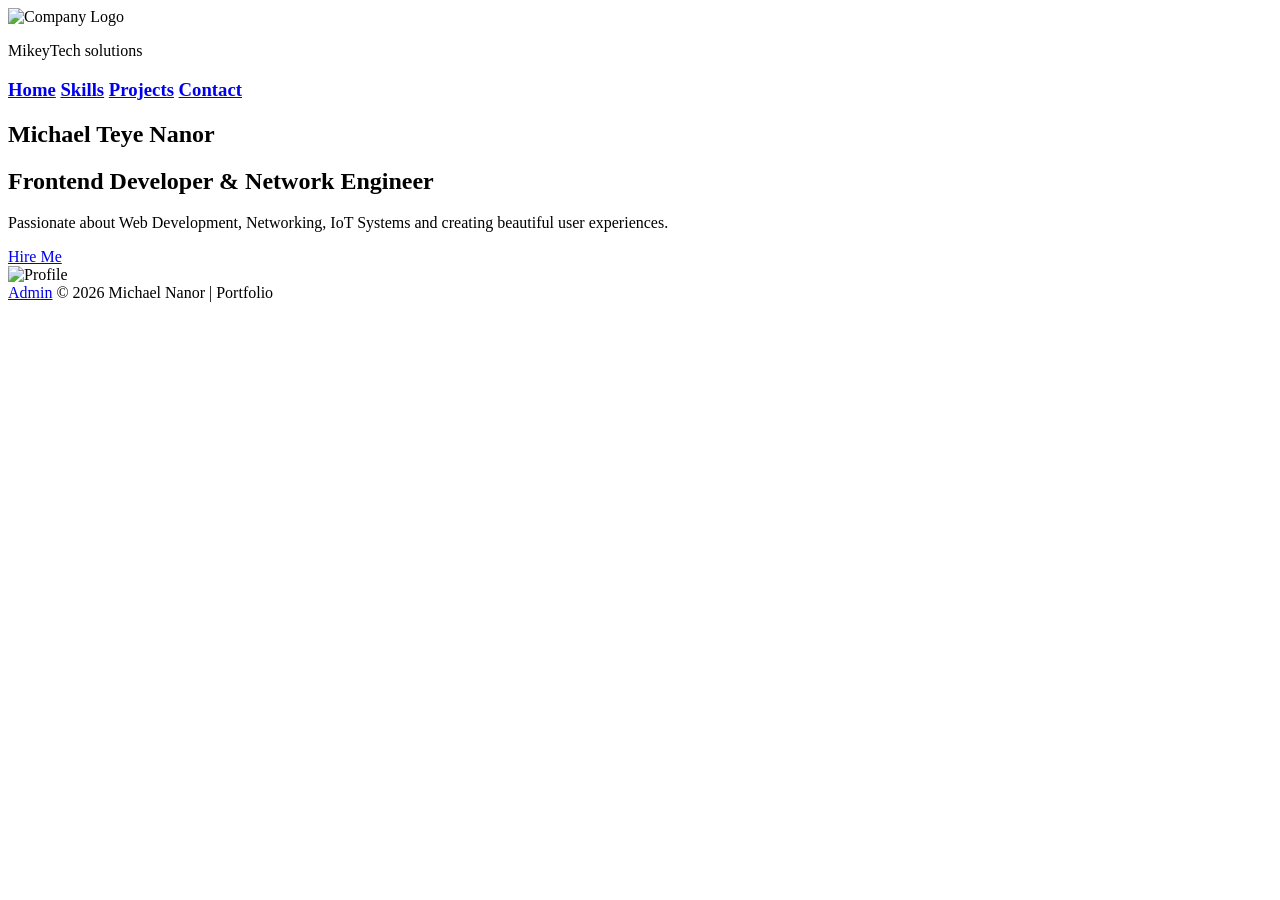
==== index.html @ 170d1e75 "Connect Download CV button to uploaded resume" ====
<!DOCTYPE html>
<html lang="en">
<head>
    <meta charset="UTF-8">
    <meta name="viewport" content="width=device-width, initial-scale=1.0">
    <title>Michael Nanor | Portfolio</title>

    <!-- Google Font -->
    <link rel="preconnect" href="https://fonts.googleapis.com">
    <link href="https://fonts.googleapis.com/css2?family=Poppins:wght@300;400;500;600;700&display=swap" rel="stylesheet">

    <!-- Font Awesome -->
    <link rel="stylesheet"
    href="https://cdnjs.cloudflare.com/ajax/libs/font-awesome/6.6.0/css/all.min.css">

    <link rel="stylesheet" href="contact.css">
    <link rel="stylesheet" href="skill.css">
    <link rel="stylesheet" href="project.css">
    <link rel="stylesheet" href="style.css">
    
   
</head>
<body>

<header>

    <div class="logo">
        <!-- Insert logo in a webpage -->
        <img src="images/logo.jpg" alt="Company Logo" >
        <p>MikeyTech solutions</p> 
    </div>

    <nav>
        <h3 >
            <a href="index.html">Home</a>
            <a href="skill.html">Skills</a>
            <a href="project.html">Projects</a>
            <a href="contact.html">Contact</a>
        </h3>
    </nav>

</header>

<!-- HERO -->

<section class="hero" id="home">

    <div class="hero-text">

        <h3></h3>

        <h1>Michael Teye Nanor</h1>

        <h2>Frontend Developer & Network Engineer</h2>

        <p>
            
                Passionate about Web Development, Networking,
                IoT Systems and creating beautiful user experiences.
            
        </p>

        <div class="buttons">

            <a href="#" id="cv-download-link" class="btn" hidden download>Download CV</a>

            <a href="hirde.html" class="btn btn2">Hire Me</a>

        </div>

    </div>

    <div class="hero-image">

        <img src="images/profile.png" alt="Profile">

    </div>

  </section>





<footer>
<a href="loadButton.html" class="admin-link">Admin</a>

© 2026 Michael Nanor | Portfolio

</footer>

</body>
</html>
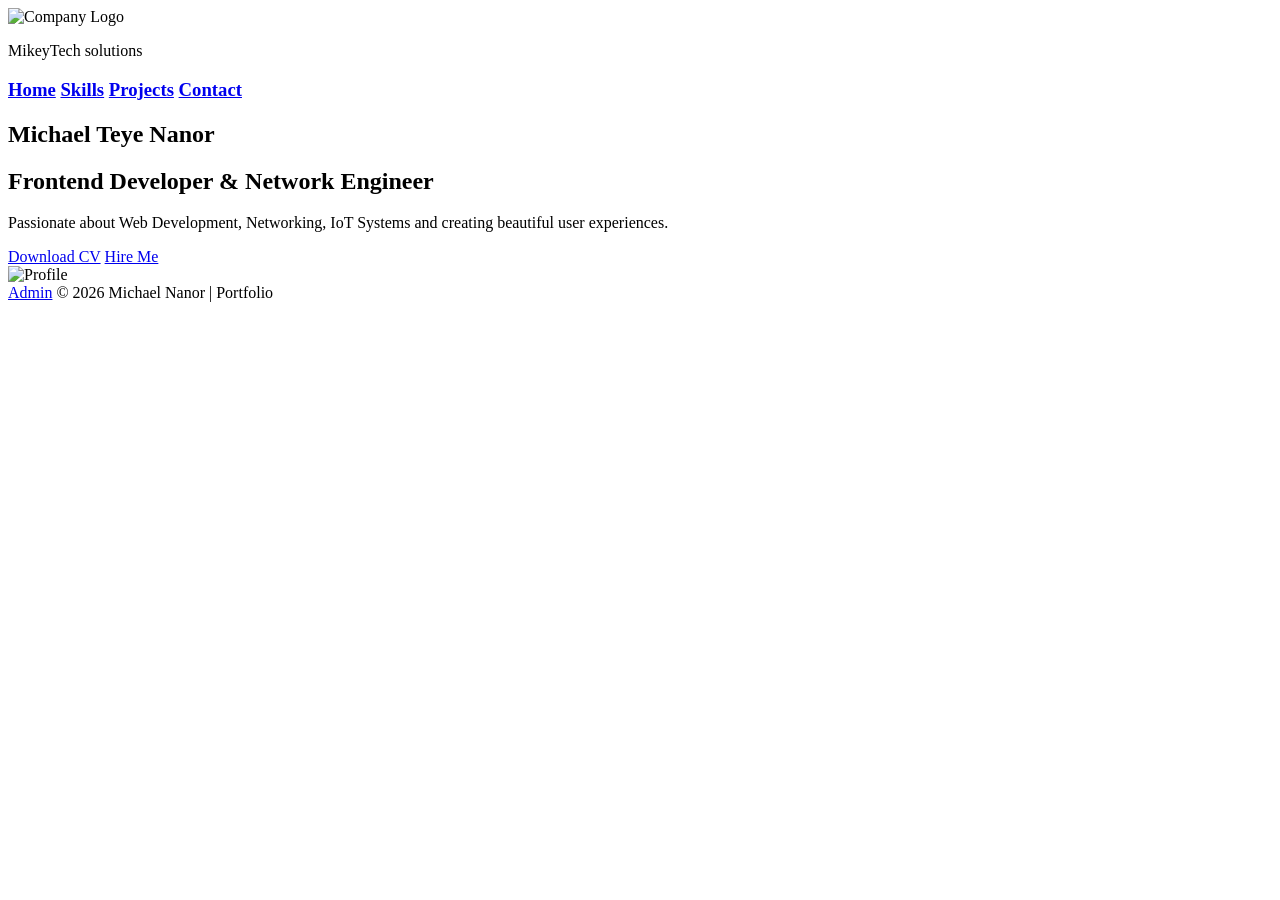
==== commit 96f2dcc3: "Load portfolio script on home page for CV download" ====
--- a/index.html
+++ b/index.html
@@ -89,5 +89,6 @@
 
 </footer>
 
+<script src="portfolio.js" defer></script>
 </body>
 </html>
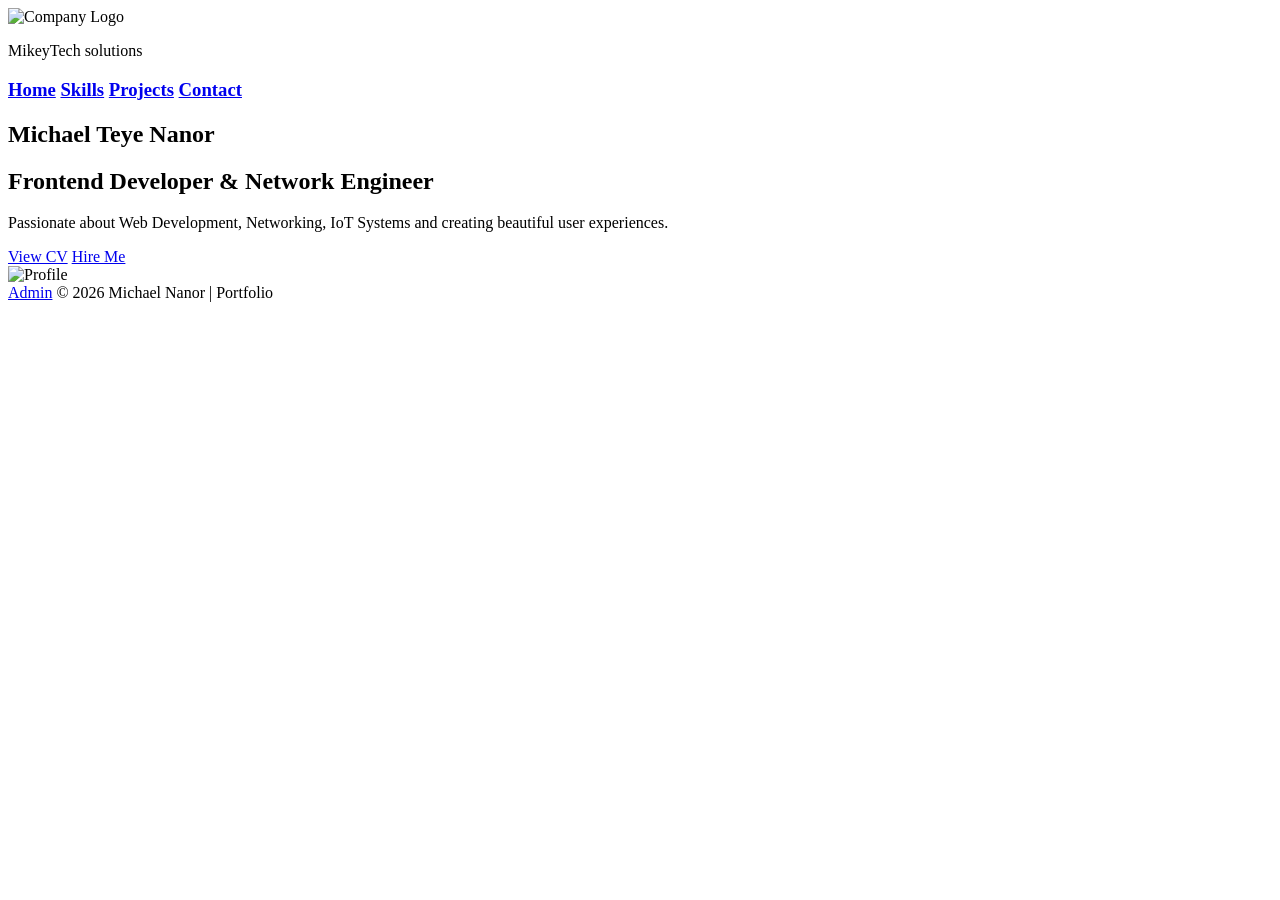
==== commit 0d35566e: "Preview CV before downloading" ====
--- a/index.html
+++ b/index.html
@@ -62,7 +62,7 @@
 
         <div class="buttons">
 
-            <a href="#" id="cv-download-link" class="btn" hidden download>Download CV</a>
+            <a href="#" id="cv-download-link" class="btn" hidden target="_blank" rel="noopener noreferrer">View CV</a>
 
             <a href="hirde.html" class="btn btn2">Hire Me</a>
 
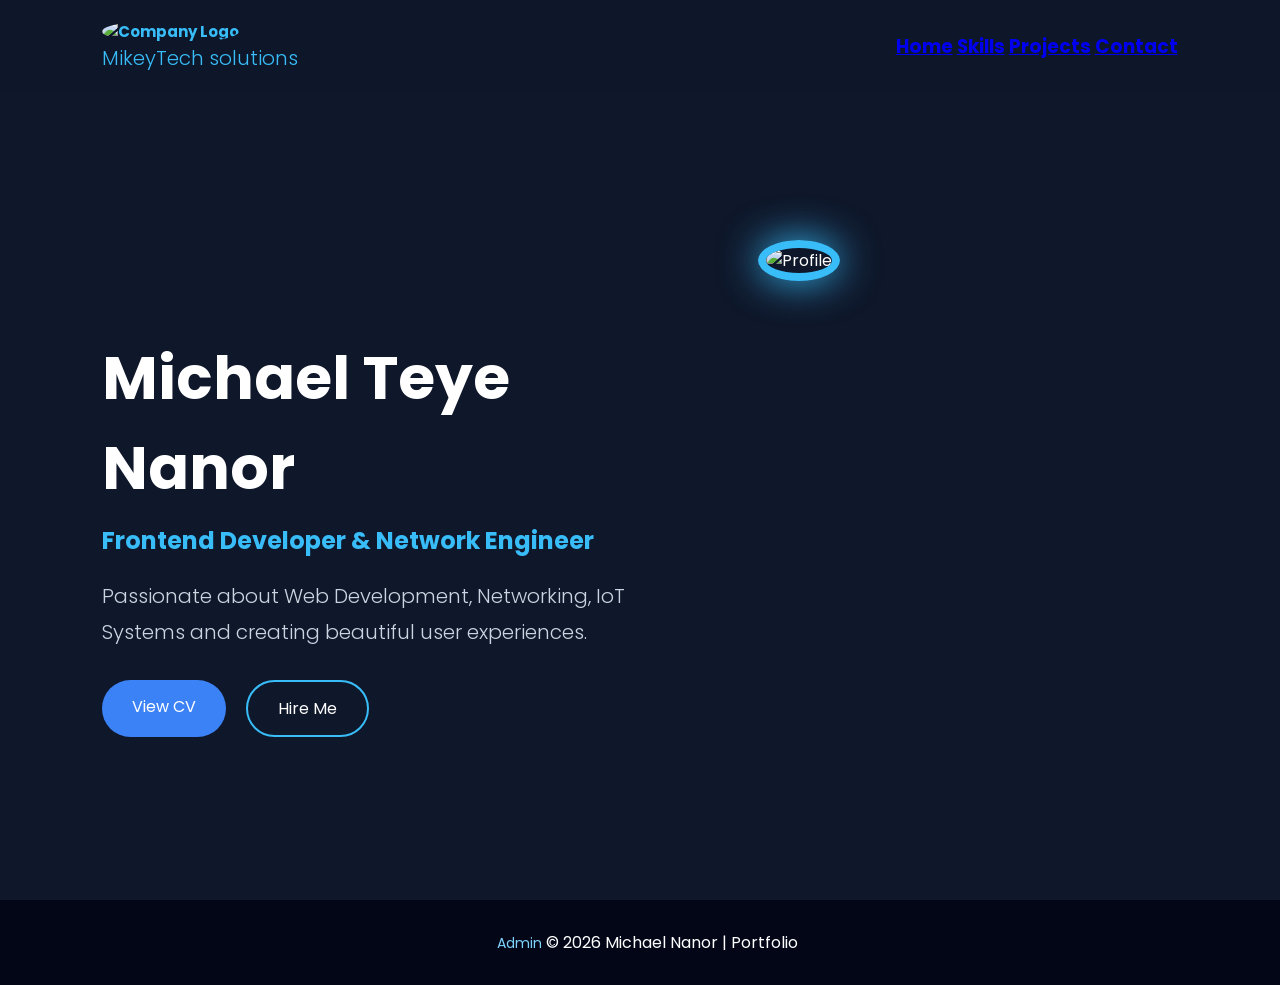
==== commit 57c09f6a: "Clean up portfolio index.html" ====
--- a/index.html
+++ b/index.html
@@ -1,94 +1,93 @@
-<!DOCTYPE html>
-<html lang="en">
-<head>
-    <meta charset="UTF-8">
-    <meta name="viewport" content="width=device-width, initial-scale=1.0">
-    <title>Michael Nanor | Portfolio</title>
-
-    <!-- Google Font -->
-    <link rel="preconnect" href="https://fonts.googleapis.com">
-    <link href="https://fonts.googleapis.com/css2?family=Poppins:wght@300;400;500;600;700&display=swap" rel="stylesheet">
-
-    <!-- Font Awesome -->
-    <link rel="stylesheet"
-    href="https://cdnjs.cloudflare.com/ajax/libs/font-awesome/6.6.0/css/all.min.css">
-
-    <link rel="stylesheet" href="contact.css">
-    <link rel="stylesheet" href="skill.css">
-    <link rel="stylesheet" href="project.css">
+<!DOCTYPE html>
+<html lang="en">
+<head>
+    <meta charset="UTF-8">
+    <meta name="viewport" content="width=device-width, initial-scale=1.0">
+    <title>Michael Nanor | Portfolio</title>
+
+    <!-- Google Font -->
+    <link rel="preconnect" href="https://fonts.googleapis.com">
+    <link href="https://fonts.googleapis.com/css2?family=Poppins:wght@300;400;500;600;700&display=swap" rel="stylesheet">
+
+    <!-- Font Awesome -->
+    <link rel="stylesheet"
+    href="https://cdnjs.cloudflare.com/ajax/libs/font-awesome/6.6.0/css/all.min.css">
+
+    <link rel="stylesheet" href="contact.css">
     <link rel="stylesheet" href="style.css">
-    
-   
-</head>
-<body>
-
-<header>
-
-    <div class="logo">
-        <!-- Insert logo in a webpage -->
-        <img src="images/logo.jpg" alt="Company Logo" >
-        <p>MikeyTech solutions</p> 
-    </div>
-
-    <nav>
-        <h3 >
-            <a href="index.html">Home</a>
-            <a href="skill.html">Skills</a>
-            <a href="project.html">Projects</a>
-            <a href="contact.html">Contact</a>
-        </h3>
-    </nav>
-
-</header>
-
-<!-- HERO -->
-
-<section class="hero" id="home">
-
-    <div class="hero-text">
-
-        <h3></h3>
-
-        <h1>Michael Teye Nanor</h1>
-
-        <h2>Frontend Developer & Network Engineer</h2>
-
-        <p>
-            
-                Passionate about Web Development, Networking,
-                IoT Systems and creating beautiful user experiences.
-            
-        </p>
-
-        <div class="buttons">
-
+    
+   
+</head>
+<body>
+
+<header>
+
+    <div class="logo">
+        <!-- Insert logo in a webpage -->
+        <img src="images/logo.jpg" alt="Company Logo" >
+        <p>MikeyTech solutions</p> 
+    </div>
+
+    <nav>
+        <h3 >
+            <a href="index.html">Home</a>
+            <a href="skill.html">Skills</a>
+            <a href="project.html">Projects</a>
+            <a href="contact.html">Contact</a>
+        </h3>
+    </nav>
+
+</header>
+
+<!-- HERO -->
+
+<section class="hero" id="home">
+
+    <div class="hero-text">
+
+        <h3></h3>
+
+        <h1>Michael Teye Nanor</h1>
+
+        <h2>Frontend Developer & Network Engineer</h2>
+
+        <p>
+            
+                Passionate about Web Development, Networking,
+                IoT Systems and creating beautiful user experiences.
+            
+        </p>
+
+        <div class="buttons">
+
             <a href="#" id="cv-download-link" class="btn" hidden target="_blank" rel="noopener noreferrer">View CV</a>
-
-            <a href="hirde.html" class="btn btn2">Hire Me</a>
-
-        </div>
-
-    </div>
-
-    <div class="hero-image">
-
-        <img src="images/profile.png" alt="Profile">
-
-    </div>
-
-  </section>
-
-
-
-
-
+
+            <a href="hirde.html" class="btn btn2">Hire Me</a>
+
+        </div>
+
+    </div>
+
+    <div class="hero-image">
+
+        <img src="images/profile.png" alt="Profile">
+
+    </div>
+
+  </section>
+
+
+
+
+
 <footer>
 <a href="loadButton.html" class="admin-link">Admin</a>
-
-© 2026 Michael Nanor | Portfolio
-
+
+© 2026 Michael Nanor | Portfolio
+
 </footer>
 
-<script src="portfolio.js" defer></script>
+<script src="portfolio.js" defer></script>
 </body>
 </html>
+
--- a/contact.css
+++ b/contact.css
@@ -0,0 +1,87 @@
+
+/* Contact */
+.logo img{
+    width:7%;
+    height:8%;
+    border-radius: 50%;
+
+}
+
+
+.contact-box{
+/*max-width:500px;*/
+height: auto;
+margin:auto;
+text-align:center;
+background:#1e293b;
+padding:40px;
+border-radius:20px;
+font-weight: bold;
+font-size: 25px;
+}
+
+.contact-box p{
+margin:20px 0;
+}
+
+.social{
+margin-top:25px;
+}
+
+ .social a{display:inline-flex;align-items:center;justify-content:center;color:white;}\r\n\r\n.social i{
+font-size:28px;
+margin:15px;
+cursor:pointer;
+transition:.4s;
+}
+
+.social i:hover{
+color:#38bdf8;
+transform:scale(1.3);
+}
+
+/* Footer */
+
+footer{
+padding:30px;
+text-align:center;
+background:#020617;
+}
+
+/* Responsive */
+
+@media(max-width:900px){
+
+.hero{
+flex-direction:column-reverse;
+text-align:center;
+}
+
+.hero-text{
+width:100%;
+margin-top:40px;
+}
+
+.hero h1{
+font-size:45px;
+}
+
+.hero-image{
+width:300px;
+height:300px;
+}
+
+.buttons{
+justify-content:center;
+}
+
+header{
+flex-direction:column;
+gap:15px;
+}
+
+nav a{
+margin:0 10px;
+}
+
+}
--- a/style.css
+++ b/style.css
@@ -0,0 +1,162 @@
+*{
+margin:0;
+padding:0;
+box-sizing:border-box;
+font-family:Poppins,sans-serif;
+scroll-behavior:smooth;
+}
+
+body{
+background:#0f172a;
+color:white;
+}
+
+/* Header */
+
+header{
+position:fixed;
+width:100%;
+display:flex;
+justify-content:space-between;
+align-items:center;
+padding:20px 8%;
+background:rgba(15,23,42,.9);
+-webkit-backdrop-filter:blur(10px);
+z-index:100;
+}
+
+.logo{
+
+font-size: 15px;
+font-weight:700;
+color:#38bdf8;
+text-align: left;
+}
+
+p{
+    font-size: 20px;
+    font-weight: 300;
+}
+
+nav h3{\r\ndisplay:flex;\r\nalign-items:center;\r\ngap:25px;\r\n}\r\n\r\nnav a{
+margin:0;
+text-decoration: none;
+color:white;
+transition:.4s;
+text-align: center;
+font-weight: 900;
+font-size: 20px;
+}
+
+nav a:hover{
+color:#38bdf8;
+}
+
+/* HERO */
+
+.hero{
+min-height:100vh;
+display:flex;
+justify-content:space-between;
+align-items:center;
+padding:100px 8%;
+}
+
+.hero-text{
+width:50%;
+padding-top: 10em;
+}
+
+.hero-text h3{
+    font-weight: 100;
+}
+
+.hero h1{
+font-size:60px;
+margin:10px 0;
+}
+
+.hero h2{
+color:#38bdf8;
+margin-bottom:20px;
+}
+
+.hero p{
+line-height:1.8;
+color:#cbd5e1;
+margin-bottom:30px;
+}
+
+.buttons{
+display:flex;
+gap:20px;
+}
+
+.btn{
+padding:14px 30px;
+background:#3b82f6;
+border-radius:30px;
+text-decoration:none;
+color:white;
+transition:.4s;
+}
+
+.btn:hover{
+background:#38bdf8;
+transform:translateY(-4px);
+}
+
+.btn2{
+background:transparent;
+border:2px solid #38bdf8;
+}
+
+.hero-image{
+width:420px;
+height:420px;
+padding: auto;
+}
+
+.hero-image img{
+width:100%;
+border-radius:50%;
+border:8px solid #38bdf8;
+box-shadow:0 0 40px #38bdf8;
+animation:float 4s ease-in-out infinite;
+}
+
+@keyframes float{
+
+0%,100%{
+transform:translateY(0);
+}
+
+50%{
+transform:translateY(-20px);
+}
+
+}
+
+/* Sections */
+
+section{
+padding:100px 8%;
+}
+
+.title{
+text-align:center;
+font-size:40px;
+margin-bottom:60px;
+color:#38bdf8;
+}
+
+.admin-link{
+margin-left:14px;
+color:#7dd3fc;
+font-size:14px;
+text-decoration:none;
+}
+
+.admin-link:hover{
+text-decoration:underline;
+}
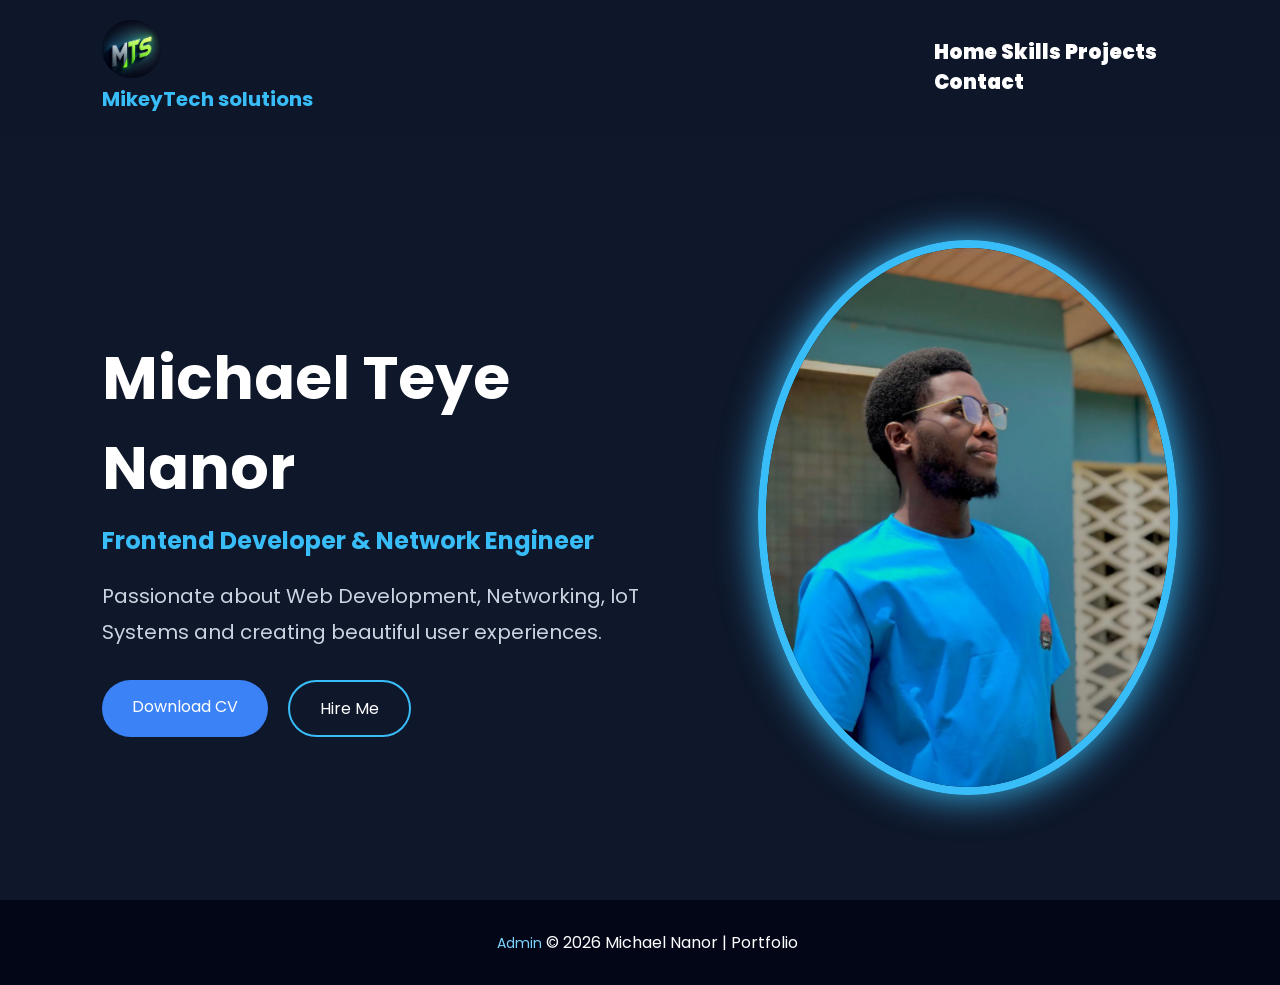
==== commit 27e71874: "first commit" ====
--- a/index.html
+++ b/index.html
@@ -1,93 +1,93 @@
-<!DOCTYPE html>
-<html lang="en">
-<head>
-    <meta charset="UTF-8">
-    <meta name="viewport" content="width=device-width, initial-scale=1.0">
-    <title>Michael Nanor | Portfolio</title>
-
-    <!-- Google Font -->
-    <link rel="preconnect" href="https://fonts.googleapis.com">
-    <link href="https://fonts.googleapis.com/css2?family=Poppins:wght@300;400;500;600;700&display=swap" rel="stylesheet">
-
-    <!-- Font Awesome -->
-    <link rel="stylesheet"
-    href="https://cdnjs.cloudflare.com/ajax/libs/font-awesome/6.6.0/css/all.min.css">
-
-    <link rel="stylesheet" href="contact.css">
+<!DOCTYPE html>
+<html lang="en">
+<head>
+    <meta charset="UTF-8">
+    <meta name="viewport" content="width=device-width, initial-scale=1.0">
+    <title>Michael Nanor | Portfolio</title>
+
+    <!-- Google Font -->
+    <link rel="preconnect" href="https://fonts.googleapis.com">
+    <link href="https://fonts.googleapis.com/css2?family=Poppins:wght@300;400;500;600;700&display=swap" rel="stylesheet">
+
+    <!-- Font Awesome -->
+    <link rel="stylesheet"
+    href="https://cdnjs.cloudflare.com/ajax/libs/font-awesome/6.6.0/css/all.min.css">
+
+    <link rel="stylesheet" href="contact.css">
+    <link rel="stylesheet" href="skill.css">
+    <link rel="stylesheet" href="project.css">
     <link rel="stylesheet" href="style.css">
-    
-   
-</head>
-<body>
-
-<header>
-
-    <div class="logo">
-        <!-- Insert logo in a webpage -->
-        <img src="images/logo.jpg" alt="Company Logo" >
-        <p>MikeyTech solutions</p> 
-    </div>
-
-    <nav>
-        <h3 >
-            <a href="index.html">Home</a>
-            <a href="skill.html">Skills</a>
-            <a href="project.html">Projects</a>
-            <a href="contact.html">Contact</a>
-        </h3>
-    </nav>
-
-</header>
-
-<!-- HERO -->
-
-<section class="hero" id="home">
-
-    <div class="hero-text">
-
-        <h3></h3>
-
-        <h1>Michael Teye Nanor</h1>
-
-        <h2>Frontend Developer & Network Engineer</h2>
-
-        <p>
-            
-                Passionate about Web Development, Networking,
-                IoT Systems and creating beautiful user experiences.
-            
-        </p>
-
-        <div class="buttons">
-
-            <a href="#" id="cv-download-link" class="btn" hidden target="_blank" rel="noopener noreferrer">View CV</a>
-
-            <a href="hirde.html" class="btn btn2">Hire Me</a>
-
-        </div>
-
-    </div>
-
-    <div class="hero-image">
-
-        <img src="images/profile.png" alt="Profile">
-
-    </div>
-
-  </section>
-
-
-
-
-
+    
+   
+</head>
+<body>
+
+<header>
+
+    <div class="logo">
+        <!-- Insert logo in a webpage -->
+        <img src="images/logo.jpg" alt="Company Logo" >
+        <p>MikeyTech solutions</p> 
+    </div>
+
+    <nav>
+        <h3 >
+            <a href="index.html">Home</a>
+            <a href="skill.html">Skills</a>
+            <a href="project.html">Projects</a>
+            <a href="contact.html">Contact</a>
+        </h3>
+    </nav>
+
+</header>
+
+<!-- HERO -->
+
+<section class="hero" id="home">
+
+    <div class="hero-text">
+
+        <h3></h3>
+
+        <h1>Michael Teye Nanor</h1>
+
+        <h2>Frontend Developer & Network Engineer</h2>
+
+        <p>
+            
+                Passionate about Web Development, Networking,
+                IoT Systems and creating beautiful user experiences.
+            
+        </p>
+
+        <div class="buttons">
+
+            <a href="cv.html" class="btn">Download CV</a>
+
+            <a href="hirde.html" class="btn btn2">Hire Me</a>
+
+        </div>
+
+    </div>
+
+    <div class="hero-image">
+
+        <img src="images/profile.png" alt="Profile">
+
+    </div>
+
+  </section>
+
+
+
+
+
 <footer>
 <a href="loadButton.html" class="admin-link">Admin</a>
-
-© 2026 Michael Nanor | Portfolio
-
+
+© 2026 Michael Nanor | Portfolio
+
 </footer>
 
-<script src="portfolio.js" defer></script>
 </body>
 </html>
-
--- a/contact.css
+++ b/contact.css
@@ -28,7 +28,7 @@
 margin-top:25px;
 }
 
- .social a{display:inline-flex;align-items:center;justify-content:center;color:white;}\r\n\r\n.social i{
+.social i{
 font-size:28px;
 margin:15px;
 cursor:pointer;
--- a/skill.css
+++ b/skill.css
@@ -0,0 +1,40 @@
+/* Skills */
+
+.skill{
+margin-bottom:25px;
+font-size: 30px;
+font-weight: 400;
+}
+
+.bar{
+height:20px;
+background:#1e293b;
+border-radius:20px;
+overflow:hidden;
+margin-top:8px;
+}
+
+.fill{
+height:100%;
+background:linear-gradient(90deg,#3b82f6,#38bdf8);
+display:flex;
+justify-content:flex-end;
+align-items:center;
+padding-right:10px;
+font-size:15px;
+animation:grow 2s;
+}
+
+.html{width:100%;}
+.css{width:100%;}
+.network{width:100%;}
+.packet{width:100%;}
+.ui{width:100%;}
+.Graphic{width:100%;}
+
+
+@keyframes grow{
+from{
+width:0;
+}
+}
--- a/project.css
+++ b/project.css
@@ -0,0 +1,64 @@
+/* Projects */
+
+.logo img{
+    width:7%;
+    height: 8%;
+    border-radius: 50%;
+    
+
+}
+
+
+.project-container{
+display:grid;
+grid-template-columns:1fr 1fr;
+gap:30px;
+max-width: 250%;
+margin: 0 auto;
+}
+
+.card{
+background:#1e293b;
+border-radius:50px;
+overflow:hidden;
+transition:.4s;
+}
+
+.card:hover{
+transform:translateY(-10px);
+box-shadow:0 20px 40px rgba(0,0,0,.5);
+}
+
+.card img{
+width: 100%;
+height: 70%;
+object-fit:cover;
+transition:.5s;
+}
+
+.card:hover img{
+transform:scale(1.08);
+
+}
+
+.card h3{
+padding:20px;
+}
+
+.card p{
+padding:0 20px;
+color:#cbd5e1;
+font-size: medium;
+font-weight: 100;
+}
+
+.card a{
+display:inline-block;
+margin:20px;
+padding:10px 20px;
+background:#38bdf8;
+border-radius:30px;
+text-decoration:none;
+color:white;
+}
+
--- a/style.css
+++ b/style.css
@@ -35,11 +35,11 @@
 
 p{
     font-size: 20px;
-    font-weight: 300;
+    font-weight: 200px;
 }
 
-nav h3{\r\ndisplay:flex;\r\nalign-items:center;\r\ngap:25px;\r\n}\r\n\r\nnav a{
-margin:0;
+nav a{
+margin: left 25px;
 text-decoration: none;
 color:white;
 transition:.4s;
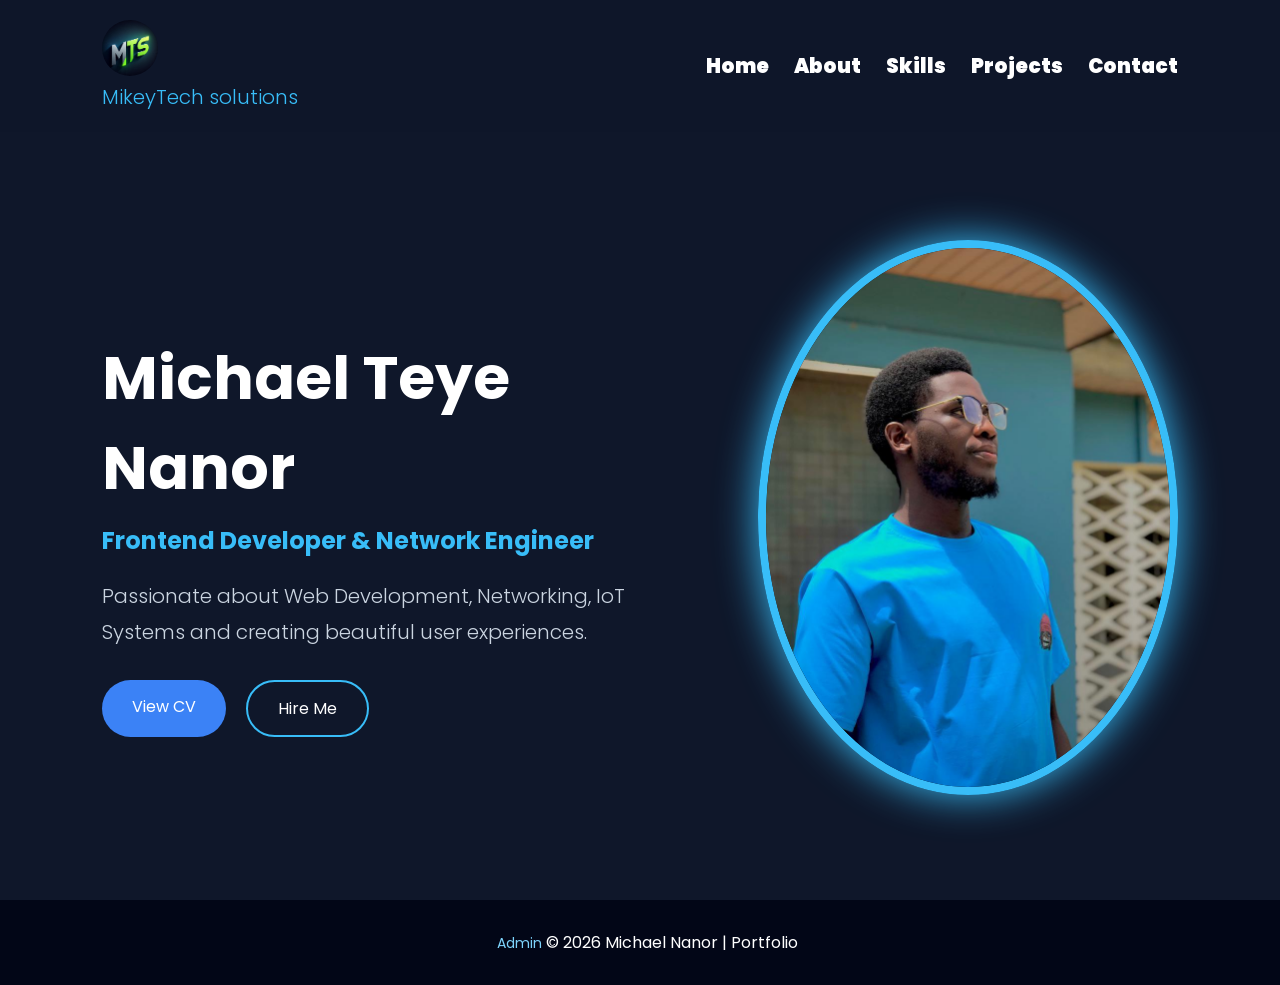
==== commit 8cc0a5d7: "Add responsive About page" ====
--- a/index.html
+++ b/index.html
@@ -1,93 +1,94 @@
-<!DOCTYPE html>
-<html lang="en">
-<head>
-    <meta charset="UTF-8">
-    <meta name="viewport" content="width=device-width, initial-scale=1.0">
-    <title>Michael Nanor | Portfolio</title>
-
-    <!-- Google Font -->
-    <link rel="preconnect" href="https://fonts.googleapis.com">
-    <link href="https://fonts.googleapis.com/css2?family=Poppins:wght@300;400;500;600;700&display=swap" rel="stylesheet">
-
-    <!-- Font Awesome -->
-    <link rel="stylesheet"
-    href="https://cdnjs.cloudflare.com/ajax/libs/font-awesome/6.6.0/css/all.min.css">
-
-    <link rel="stylesheet" href="contact.css">
-    <link rel="stylesheet" href="skill.css">
-    <link rel="stylesheet" href="project.css">
+<!DOCTYPE html>
+<html lang="en">
+<head>
+    <meta charset="UTF-8">
+    <meta name="viewport" content="width=device-width, initial-scale=1.0">
+    <title>Michael Nanor | Portfolio</title>
+
+    <!-- Google Font -->
+    <link rel="preconnect" href="https://fonts.googleapis.com">
+    <link href="https://fonts.googleapis.com/css2?family=Poppins:wght@300;400;500;600;700&display=swap" rel="stylesheet">
+
+    <!-- Font Awesome -->
+    <link rel="stylesheet"
+    href="https://cdnjs.cloudflare.com/ajax/libs/font-awesome/6.6.0/css/all.min.css">
+
+    <link rel="stylesheet" href="contact.css">
     <link rel="stylesheet" href="style.css">
-    
-   
-</head>
-<body>
-
-<header>
-
-    <div class="logo">
-        <!-- Insert logo in a webpage -->
-        <img src="images/logo.jpg" alt="Company Logo" >
-        <p>MikeyTech solutions</p> 
-    </div>
-
-    <nav>
-        <h3 >
-            <a href="index.html">Home</a>
-            <a href="skill.html">Skills</a>
-            <a href="project.html">Projects</a>
-            <a href="contact.html">Contact</a>
-        </h3>
-    </nav>
-
-</header>
-
-<!-- HERO -->
-
-<section class="hero" id="home">
-
-    <div class="hero-text">
-
-        <h3></h3>
-
-        <h1>Michael Teye Nanor</h1>
-
-        <h2>Frontend Developer & Network Engineer</h2>
-
-        <p>
-            
-                Passionate about Web Development, Networking,
-                IoT Systems and creating beautiful user experiences.
-            
-        </p>
-
-        <div class="buttons">
-
-            <a href="cv.html" class="btn">Download CV</a>
-
-            <a href="hirde.html" class="btn btn2">Hire Me</a>
-
-        </div>
-
-    </div>
-
-    <div class="hero-image">
-
-        <img src="images/profile.png" alt="Profile">
-
-    </div>
-
-  </section>
-
-
-
-
-
+    
+   
+</head>
+<body>
+
+<header>
+
+    <div class="logo">
+        <!-- Insert logo in a webpage -->
+        <img src="images/logo.jpg" alt="Company Logo" >
+        <p>MikeyTech solutions</p> 
+    </div>
+
+    <nav>
+        <h3 >
+            <a href="index.html">Home</a>
+                <a href="about.html">About</a>
+            <a href="skill.html">Skills</a>
+            <a href="project.html">Projects</a>
+            <a href="contact.html">Contact</a>
+        </h3>
+    </nav>
+
+</header>
+
+<!-- HERO -->
+
+<section class="hero" id="home">
+
+    <div class="hero-text">
+
+        <h3></h3>
+
+        <h1>Michael Teye Nanor</h1>
+
+        <h2>Frontend Developer & Network Engineer</h2>
+
+        <p>
+            
+                Passionate about Web Development, Networking,
+                IoT Systems and creating beautiful user experiences.
+            
+        </p>
+
+        <div class="buttons">
+
+            <a href="#" id="cv-download-link" class="btn" hidden target="_blank" rel="noopener noreferrer">View CV</a>
+
+            <a href="hirde.html" class="btn btn2">Hire Me</a>
+
+        </div>
+
+    </div>
+
+    <div class="hero-image">
+
+        <img src="images/profile.png" alt="Profile">
+
+    </div>
+
+  </section>
+
+
+
+
+
 <footer>
 <a href="loadButton.html" class="admin-link">Admin</a>
-
-© 2026 Michael Nanor | Portfolio
-
+
+© 2026 Michael Nanor | Portfolio
+
 </footer>
 
+<script src="portfolio.js" defer></script>
 </body>
 </html>
+
--- a/contact.css
+++ b/contact.css
@@ -1,87 +1,179 @@
-
-/* Contact */
-.logo img{
-    width:7%;
-    height:8%;
-    border-radius: 50%;
-
-}
-
-
-.contact-box{
-/*max-width:500px;*/
-height: auto;
-margin:auto;
-text-align:center;
-background:#1e293b;
-padding:40px;
-border-radius:20px;
-font-weight: bold;
-font-size: 25px;
-}
-
+
+/* Contact */
+.logo img{
+    width:56px;
+    height:56px;
+    object-fit:cover;
+    border-radius:50%;
+}
+
+
+.contact-box{
+/*max-width:500px;*/
+height: auto;
+margin:auto;
+text-align:center;
+background:#1e293b;
+padding:40px;
+border-radius:20px;
+font-weight: bold;
+font-size: 25px;
+}
+
 .contact-box p{
 margin:20px 0;
 }
 
-.social{
-margin-top:25px;
+.contact-name{
+margin-bottom:24px;
+color:#38bdf8;
+font-size:24px;
 }
 
+.contact-box a{
+color:#7dd3fc;
+text-decoration:none;
+}
+
+.contact-box a:hover{
+text-decoration:underline;
+}
+
+.social{
+margin-top:25px;
+}
+
 .social i{
 font-size:28px;
-margin:15px;
-cursor:pointer;
+margin:15px;
+cursor:pointer;
 transition:.4s;
 }
 
-.social i:hover{
-color:#38bdf8;
-transform:scale(1.3);
+.social a{
+display:inline-flex;
+align-items:center;
+justify-content:center;
+color:white;
+}
+
+.social i:hover{
+color:#38bdf8;
+transform:scale(1.3);
+}
+
+/* Footer */
+
+footer{
+padding:30px;
+text-align:center;
+background:#020617;
+}
+
+/* Responsive */
+
+@media(max-width:900px){
+
+.hero{
+flex-direction:column-reverse;
+text-align:center;
+}
+
+.hero-text{
+width:100%;
+margin-top:40px;
+}
+
+.hero h1{
+font-size:45px;
+}
+
+.hero-image{
+width:300px;
+height:300px;
+}
+
+.buttons{
+justify-content:center;
+}
+
+header{
+flex-direction:column;
+gap:10px;
+padding:12px 5%;
 }
 
-/* Footer */
+.logo{
+display:flex;
+align-items:center;
+gap:10px;
+}
+
+.logo img{
+width:44px;
+height:44px;
+}
+
+nav a{
+font-size:clamp(14px, 3.5vw, 17px);
+}
+
+nav h3{
+justify-content:center;
+flex-wrap:wrap;
+gap:8px 16px;
+margin:0;
+}
+
+}
+
+@media(max-width:600px){
+.contact-box{
+max-width:100%;
+padding:24px 16px;
+border-radius:16px;
+font-size:16px;
+overflow-wrap:anywhere;
+}
+
+.contact-box p{
+font-size:16px;
+}
+
+.contact-name{
+font-size:21px;
+}
+
+#contact{
+padding:175px 6% 50px;
+}
 
 footer{
-padding:30px;
-text-align:center;
-background:#020617;
+padding:24px 12px;
+}
 }
 
-/* Responsive */
-
-@media(max-width:900px){
-
-.hero{
-flex-direction:column-reverse;
+.thank-you{
+max-width:760px;
+min-height:55vh;
+margin:0 auto;
+padding:180px 8% 56px;
 text-align:center;
 }
 
-.hero-text{
-width:100%;
-margin-top:40px;
+.thank-you h1{
+margin-bottom:16px;
+color:#38bdf8;
+font-size:clamp(30px, 7vw, 44px);
 }
 
-.hero h1{
-font-size:45px;
+.thank-you p{
+margin-bottom:28px;
+color:#cbd5e1;
+line-height:1.7;
 }
 
-.hero-image{
-width:300px;
-height:300px;
+.thank-you .btn{
+display:inline-block;
 }
-
-.buttons{
-justify-content:center;
-}
-
-header{
-flex-direction:column;
-gap:15px;
-}
-
-nav a{
-margin:0 10px;
-}
-
-}+
--- a/style.css
+++ b/style.css
@@ -1,148 +1,154 @@
-*{
-margin:0;
-padding:0;
-box-sizing:border-box;
-font-family:Poppins,sans-serif;
-scroll-behavior:smooth;
-}
-
-body{
-background:#0f172a;
-color:white;
-}
-
-/* Header */
-
-header{
-position:fixed;
-width:100%;
-display:flex;
-justify-content:space-between;
-align-items:center;
-padding:20px 8%;
-background:rgba(15,23,42,.9);
--webkit-backdrop-filter:blur(10px);
-z-index:100;
-}
-
-.logo{
-
-font-size: 15px;
-font-weight:700;
-color:#38bdf8;
-text-align: left;
-}
-
+*{
+margin:0;
+padding:0;
+box-sizing:border-box;
+font-family:Poppins,sans-serif;
+scroll-behavior:smooth;
+}
+
+body{
+background:#0f172a;
+color:white;
+}
+
+/* Header */
+
+header{
+position:fixed;
+width:100%;
+display:flex;
+justify-content:space-between;
+align-items:center;
+padding:20px 8%;
+background:rgba(15,23,42,.9);
+-webkit-backdrop-filter:blur(10px);
+z-index:100;
+}
+
+.logo{
+
+font-size: 15px;
+font-weight:700;
+color:#38bdf8;
+text-align: left;
+}
+
 p{
     font-size: 20px;
-    font-weight: 200px;
+    font-weight: 300;
+}
+
+nav h3{
+display:flex;
+align-items:center;
+gap:25px;
 }
 
 nav a{
-margin: left 25px;
-text-decoration: none;
-color:white;
-transition:.4s;
-text-align: center;
-font-weight: 900;
-font-size: 20px;
-}
-
+margin:0;
+text-decoration: none;
+color:white;
+transition:.4s;
+text-align: center;
+font-weight: 900;
+font-size: 20px;
+}
+
 nav a:hover{
 color:#38bdf8;
 }
-
-/* HERO */
-
-.hero{
-min-height:100vh;
-display:flex;
-justify-content:space-between;
-align-items:center;
-padding:100px 8%;
-}
-
-.hero-text{
-width:50%;
-padding-top: 10em;
-}
-
-.hero-text h3{
-    font-weight: 100;
-}
-
-.hero h1{
-font-size:60px;
-margin:10px 0;
-}
-
-.hero h2{
-color:#38bdf8;
-margin-bottom:20px;
-}
-
-.hero p{
-line-height:1.8;
-color:#cbd5e1;
-margin-bottom:30px;
-}
-
-.buttons{
-display:flex;
-gap:20px;
-}
-
-.btn{
-padding:14px 30px;
-background:#3b82f6;
-border-radius:30px;
-text-decoration:none;
-color:white;
-transition:.4s;
-}
-
-.btn:hover{
-background:#38bdf8;
-transform:translateY(-4px);
-}
-
-.btn2{
-background:transparent;
-border:2px solid #38bdf8;
-}
-
+
+/* HERO */
+
+.hero{
+min-height:100vh;
+display:flex;
+justify-content:space-between;
+align-items:center;
+padding:100px 8%;
+}
+
+.hero-text{
+width:50%;
+padding-top: 10em;
+}
+
+.hero-text h3{
+    font-weight: 100;
+}
+
+.hero h1{
+font-size:60px;
+margin:10px 0;
+}
+
+.hero h2{
+color:#38bdf8;
+margin-bottom:20px;
+}
+
+.hero p{
+line-height:1.8;
+color:#cbd5e1;
+margin-bottom:30px;
+}
+
+.buttons{
+display:flex;
+gap:20px;
+}
+
+.btn{
+padding:14px 30px;
+background:#3b82f6;
+border-radius:30px;
+text-decoration:none;
+color:white;
+transition:.4s;
+}
+
+.btn:hover{
+background:#38bdf8;
+transform:translateY(-4px);
+}
+
+.btn2{
+background:transparent;
+border:2px solid #38bdf8;
+}
+
 .hero-image{
 width:420px;
 height:420px;
-padding: auto;
-}
-
-.hero-image img{
-width:100%;
-border-radius:50%;
-border:8px solid #38bdf8;
-box-shadow:0 0 40px #38bdf8;
-animation:float 4s ease-in-out infinite;
-}
-
-@keyframes float{
-
-0%,100%{
-transform:translateY(0);
-}
-
-50%{
-transform:translateY(-20px);
-}
-
-}
-
-/* Sections */
-
-section{
-padding:100px 8%;
-}
-
+padding:0;
+}
+
+.hero-image img{
+width:100%;
+border-radius:50%;
+border:8px solid #38bdf8;
+box-shadow:0 0 40px #38bdf8;
+animation:float 4s ease-in-out infinite;
+}
+
+@keyframes float{
+
+0%,100%{
+transform:translateY(0);
+}
+
+50%{
+transform:translateY(-20px);
+}
+
+}
+
+/* Sections */
+
+section{
+padding:100px 8%;
+}
+
 .title{
 text-align:center;
 font-size:40px;
@@ -160,3 +166,40 @@
 .admin-link:hover{
 text-decoration:underline;
 }
+
+@media(max-width:900px){
+.hero{
+min-height:100svh;
+gap:28px;
+padding:155px 7% 56px;
+}
+
+.hero-text{
+padding-top:0;
+margin-top:0;
+}
+
+.hero h1{
+font-size:clamp(34px, 8vw, 48px);
+}
+
+.hero-image{
+width:min(70vw, 300px);
+height:auto;
+aspect-ratio:1;
+}
+
+.hero-image img{
+height:100%;
+object-fit:cover;
+}
+}
+
+@media(max-width:480px){
+.hero{padding-right:6%;padding-left:6%;}
+.hero h2{font-size:21px;}
+.hero p{font-size:17px;}
+.buttons{flex-wrap:wrap;}
+.btn{padding:12px 22px;}
+}
+
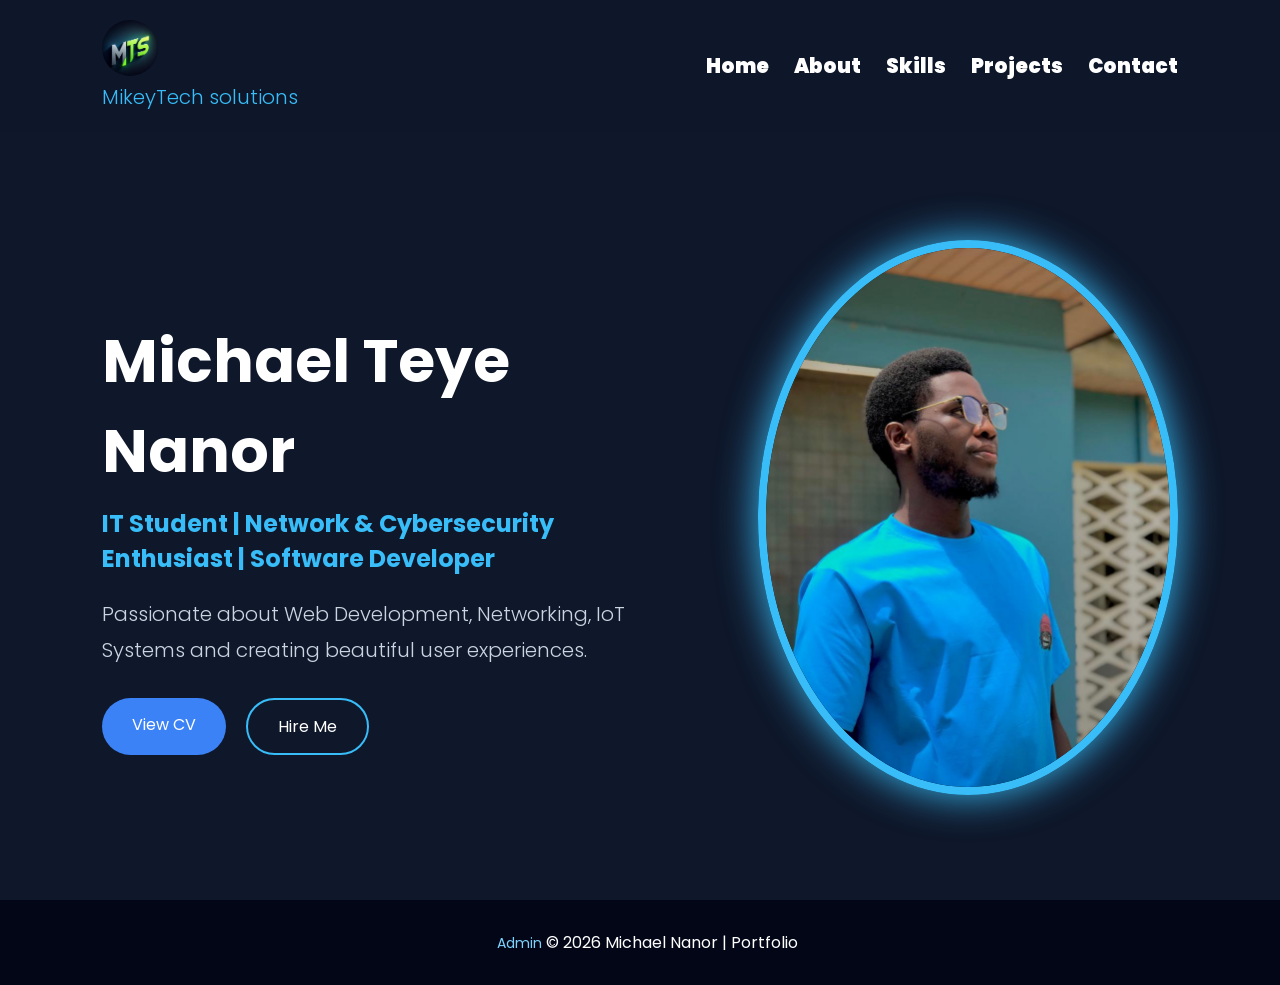
==== commit 90bb77aa: "Update portfolio home page" ====
--- a/index.html
+++ b/index.html
@@ -14,7 +14,7 @@
     href="https://cdnjs.cloudflare.com/ajax/libs/font-awesome/6.6.0/css/all.min.css">
 
     <link rel="stylesheet" href="contact.css">
-    <link rel="stylesheet" href="style.css">
+    <link rel="stylesheet" href="style.css">
     
    
 </head>
@@ -46,11 +46,9 @@
 
     <div class="hero-text">
 
-        <h3></h3>
-
         <h1>Michael Teye Nanor</h1>
 
-        <h2>Frontend Developer & Network Engineer</h2>
+        <h2>IT Student | Network & Cybersecurity Enthusiast | Software Developer</h2>
 
         <p>
             
@@ -61,7 +59,7 @@
 
         <div class="buttons">
 
-            <a href="#" id="cv-download-link" class="btn" hidden target="_blank" rel="noopener noreferrer">View CV</a>
+            <a href="#" id="cv-download-link" class="btn" hidden target="_blank" rel="noopener noreferrer">View CV</a>
 
             <a href="hirde.html" class="btn btn2">Hire Me</a>
 
@@ -81,14 +79,13 @@
 
 
 
-<footer>
-<a href="loadButton.html" class="admin-link">Admin</a>
+<footer>
+<a href="loadButton.html" class="admin-link">Admin</a>
 
-© 2026 Michael Nanor | Portfolio
+&copy; 2026 Michael Nanor | Portfolio
+</footer>
 
-</footer>
-
-<script src="portfolio.js" defer></script>
-</body>
-</html>
+<script src="portfolio.js" defer></script>
+</body>
+</html>
 
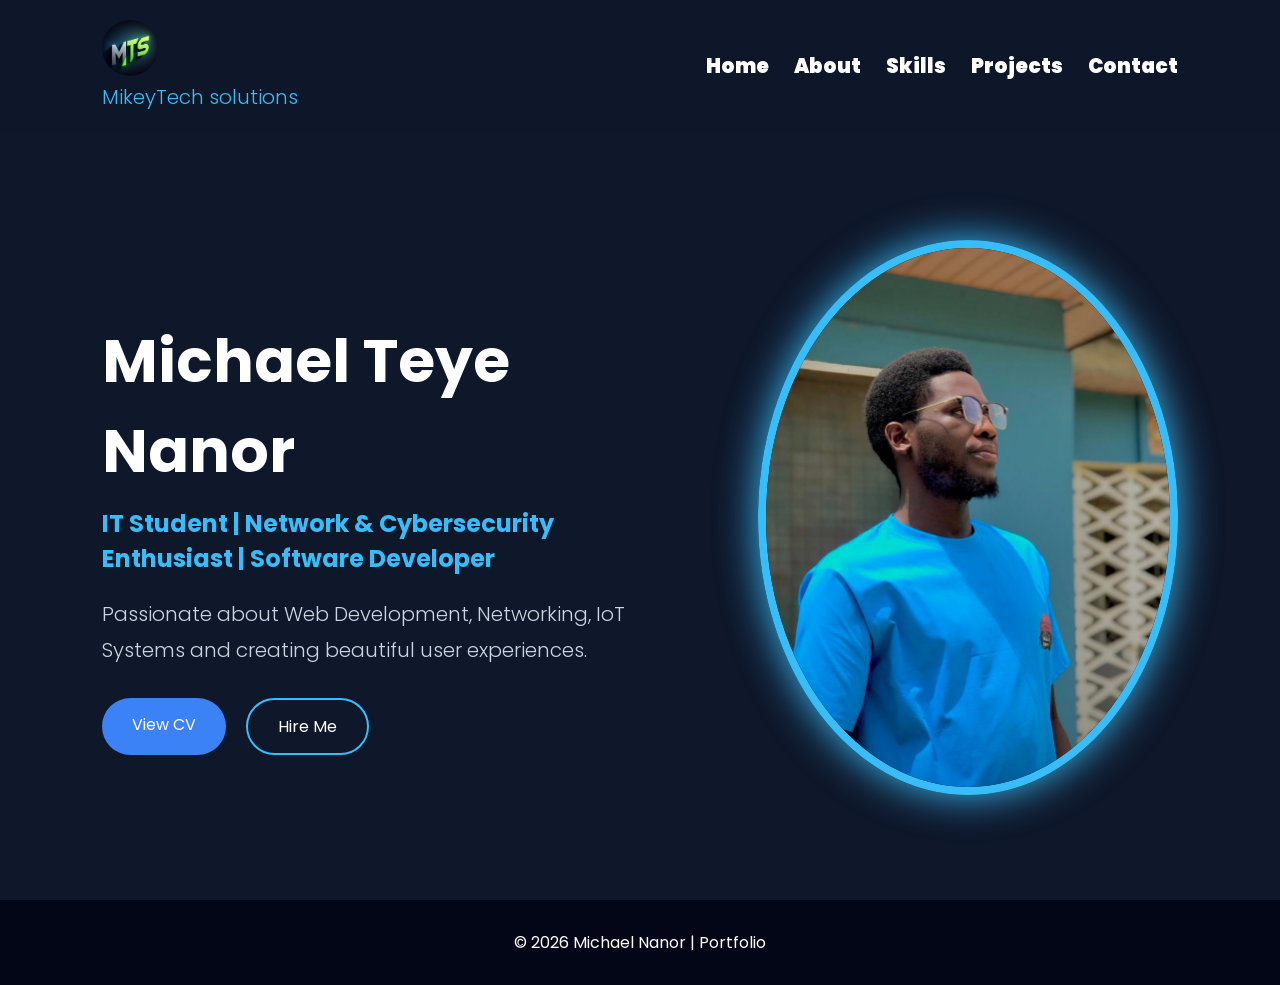
==== commit 4a494413: "Polish portfolio pages and protect Admin access" ====
--- a/index.html
+++ b/index.html
@@ -80,7 +80,7 @@
 
 
 <footer>
-<a href="loadButton.html" class="admin-link">Admin</a>
+
 
 &copy; 2026 Michael Nanor | Portfolio
 </footer>
